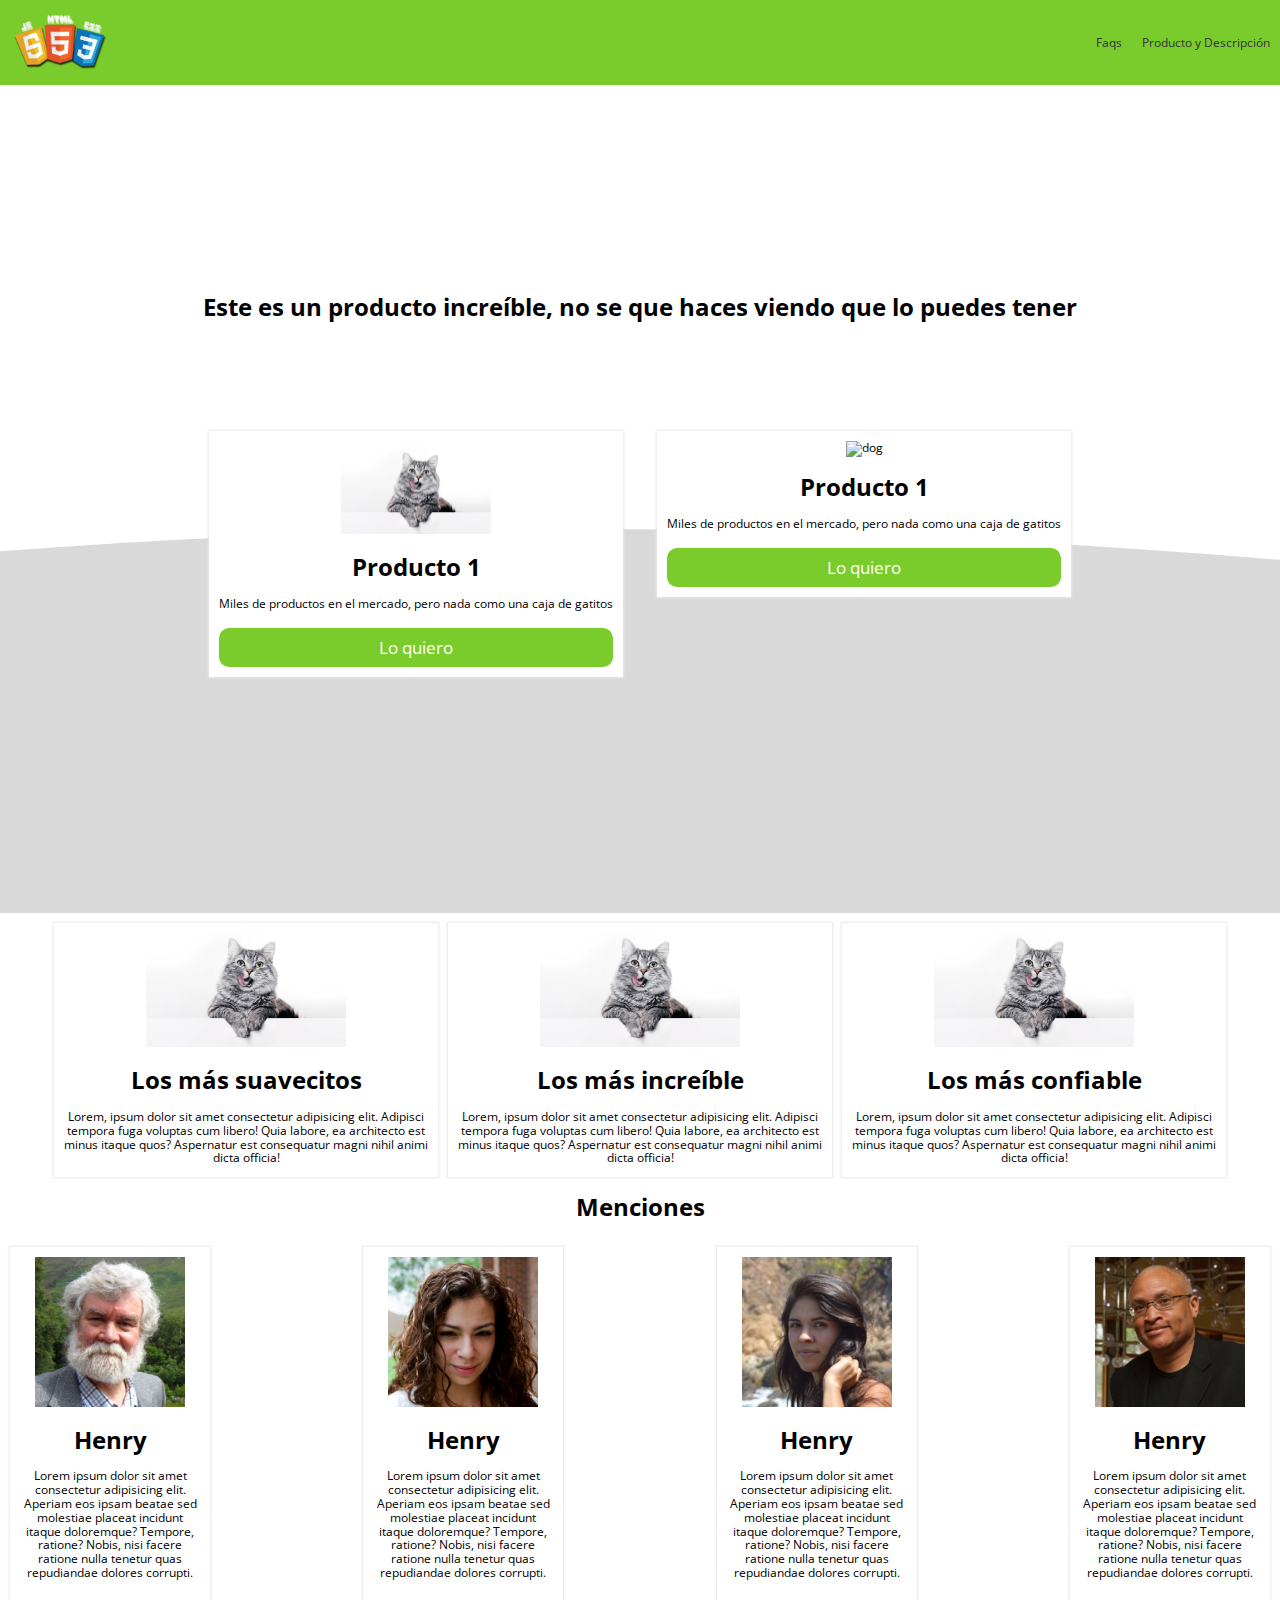
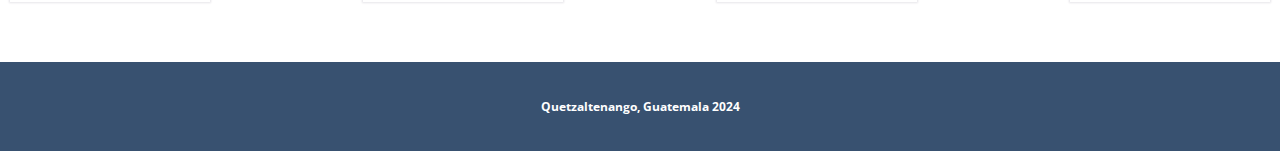
==== proyecto/index.html @ b24f2fe0 "C-html-css:capitulo 3 del curso de html-css" ====
<!DOCTYPE html>
<html lang="es">
  <head>
    <meta charset="UTF-8" />
    <meta name="viewport" content="width=device-width, initial-scale=1.0" />
    <link rel="stylesheet" href="css/normalize.css" />
    <link rel="stylesheet" href="css/estilos.css" />
    <link rel="stylesheet" href="css/mobile.css" />
    <link rel="stylesheet" href="css/animation.css">
    <title>Brand</title>
  </head>
  <body>
    <!-- start navbar -->
    <nav class="fadeInDown">
      <div class="brand_image">
        <img src="images/logo/logo.png" alt="logo" width="100" />
      </div>
      <div class="nav_options">
        <ul>
          <li>
            <a href="#">Faqs</a>
          </li>
          <li>
            <a href="#">Producto y Descripción</a>
          </li>
        </ul>
      </div>
    </nav>
    <!-- end navbar -->

    <!-- start main -->
    <div class="main_section">
      <h1 class="fadeIn">
        Este es un producto increíble, no se que haces viendo que lo puedes
        tener
      </h1>
    </div>
    <!-- end main -->

    <!-- start products -->
    <div class="products">
      <div class="product fadeInUp">
        <div class="content">
          <div class="img_content">
            <img src="images/cat.webp" alt="cat" width="150" />
          </div>
          <h1>Producto 1</h1>
          <p>
            Miles de productos en el mercado, pero nada como una caja de gatitos
          </p>
          <button href="#" class="main_button"> Lo quiero </button>
        </div>
      </div>
      <div class="product fadeInUp">
        <div class="content">
          <div class="img_content">
            <img src="images/dog.jpg" alt="dog" width="150" />
          </div>
          <h1>Producto 1</h1>
          <p>
            Miles de productos en el mercado, pero nada como una caja de gatitos
          </p>
          <button href="#" class="main_button"> Lo quiero </button>
        </div>
      </div>
    </div>
    <!-- end products -->

    <!-- start benefits -->
    <div class="benefits">

        <div class="benefit">
            <div class="benefit_content">
                <img src="images/cat.webp" alt="benefit" width="200" >
                <h1>Los más suavecitos</h1>
                <p>
                    Lorem, ipsum dolor sit amet consectetur adipisicing elit. Adipisci tempora fuga voluptas cum libero! Quia labore, ea architecto est minus itaque quos? Aspernatur est consequatur magni nihil animi dicta officia!
                </p>
            </div>

        </div>
        <div class="benefit">
            <div class="benefit_content">
                <img src="images/cat.webp" alt="benefit" width="200" >
                <h1>Los más increíble</h1>
                <p>
                    Lorem, ipsum dolor sit amet consectetur adipisicing elit. Adipisci tempora fuga voluptas cum libero! Quia labore, ea architecto est minus itaque quos? Aspernatur est consequatur magni nihil animi dicta officia!
                </p>
            </div>
        </div>
        <div class="benefit">
            <div class="benefit_content">
                <img src="images/cat.webp" alt="benefit" width="200" >
                <h1>Los más confiable</h1>
                <p>
                    Lorem, ipsum dolor sit amet consectetur adipisicing elit. Adipisci tempora fuga voluptas cum libero! Quia labore, ea architecto est minus itaque quos? Aspernatur est consequatur magni nihil animi dicta officia!
                </p>
            </div>
        </div>
    </div>
    <!-- end benefits -->

    <!-- start mentions -->
    <h1>Menciones</h1>

    <div class="profile_cards">
      <div class="profile">
        <img src="images/profiles//image-1.png" alt="profile-1" width="150"/>
        <h1>Henry</h1>
        <p>Lorem ipsum dolor sit amet consectetur adipisicing elit. 
          Aperiam eos ipsam beatae sed molestiae placeat incidunt itaque 
          doloremque? Tempore, ratione? Nobis, nisi facere ratione nulla tenetur quas repudiandae 
          dolores corrupti.
        </p>
      </div>

      <div class="profile">
        <img src="images/profiles//image-2.png" alt="profile-2" width="150"/>
        <h1>Henry</h1>
        <p>Lorem ipsum dolor sit amet consectetur adipisicing elit. 
          Aperiam eos ipsam beatae sed molestiae placeat incidunt itaque 
          doloremque? Tempore, ratione? Nobis, nisi facere ratione nulla tenetur quas repudiandae 
          dolores corrupti.
        </p>
      </div>
      <div class="profile">
        <img src="images/profiles//image-3.png" alt="profile-3" width="150"/>
        <h1>Henry</h1>
        <p>Lorem ipsum dolor sit amet consectetur adipisicing elit. 
          Aperiam eos ipsam beatae sed molestiae placeat incidunt itaque 
          doloremque? Tempore, ratione? Nobis, nisi facere ratione nulla tenetur quas repudiandae 
          dolores corrupti.
        </p>
      </div>
      <div class="profile">
        <img src="images/profiles//image-4.png" alt="profile-4" width="150"/>
        <h1>Henry</h1>
        <p>Lorem ipsum dolor sit amet consectetur adipisicing elit. 
          Aperiam eos ipsam beatae sed molestiae placeat incidunt itaque 
          doloremque? Tempore, ratione? Nobis, nisi facere ratione nulla tenetur quas repudiandae 
          dolores corrupti.
        </p>
      </div>
    </div>
    <!-- end mentions -->

    <!-- start footer -->
    <footer class="footer">
      <h6>Quetzaltenango, Guatemala 2024</h6>
    </footer>
    <!-- end footer -->
    <script src="scripts/script.js"></script>
  </body>
</html>
---- proyecto/css/estilos.css ----
@import url('https://fonts.googleapis.com/css2?family=Open+Sans:ital,wght@0,300..800;1,300..800&display=swap');
/* variables */

:root {
    --green-color: #7ACC2D;
    --white-color: #fff;
    --black-color: #313337;
    /* tipografía */
    --normal: 12px;
    /* espacing */
    --space: 10px;

    /* box shadow */
    --box: 0 0 2px 1px #e6e5e9;

}

* {
    box-sizing: border-box;
}


html, body {
    font-size: var(--normal);
    font-family: "Open Sans", sans-serif;
}

h1 {
    text-align: center;
}

nav {
    width: 100%;
    display: flex;
    justify-content: space-between;
    align-items: center;
    background-color: var(--green-color);
    padding: 10px;
}

nav ul {
    display: flex;
}

nav li {
    padding-left: 20px;
    list-style: none;
}

nav li a {
    text-decoration: none;
    color: var(--black-color);
}

nav li a:hover{
    color: var(--white-color);
}

.main_section {
    padding: 15%;
    text-align: center;
}

.products {
    display: flex;

    background-image: url('../images//wave.svg'); 
    background-size: cover;
    background-position: center top;
    height: 10px;
    padding: 15%;
}

.product {
    margin: 0 auto;
    padding: var(--space);
    margin-top: -300px;
}

.product .content {
    background-color: var(--white-color);
    padding: var(--space);
    box-shadow: var(--box);
}

.img_content {
    text-align: center;
}

.main_button {
    background-color: var(--green-color);
    width: 100%;
    margin-top: 5px;
    padding: 10px;
    font-size: 17px;
    color: var(--white-color);
    border: none;
    border-radius: 10px;
}

.main_button:hover{
    background-color: #5e9e22;
    cursor: pointer;
}

.benefits {
    width: 100%;
    display: flex;
    justify-content: center;
    padding-top: 10px;
    gap: 10px;
}

.benefit {
    width: 30%;
    text-align: center;
    box-shadow: var(--box);
}

.profile_cards {
    display: flex;
    justify-content: space-between;
    width: 100%;
    padding: var(--space);
    overflow-x: auto;
}

.profile {
    width: 200px;
    box-shadow: var(--box);
    padding: var(--space);
    text-align: center;
}

.footer {
    padding: var(--space);
    background-color: #385170;
    margin-top: 50px;
}

.footer h6 {
    text-align: center;
    color: var(--white-color);
    font-size: var(--normal);
}
---- proyecto/css/mobile.css ----
@media (max-width: 600px) {
    .products {
        flex-direction: column;
        height: auto;
    }

    .product {
        margin-top: auto;
    }

    .main_section {
        padding: 4%;
    }
    
    .benefits {
        flex-direction: column;
    }

    .benefit {
        width: 75%;
        margin: 0 auto;
    }

    .profile_cards {
        flex-direction: column;
        gap: 10px;
        align-items: center;
    }

}
---- proyecto/css/animation.css ----
.fadeIn {
    animation-duration: 4s;
    animation-fill-mode: both;
    animation-name: fadeIn;
}

@keyframes fadeIn {
    from {
        opacity: 0;
    }

    to {
        opacity: 1;
    }
}

.fadeInDown {
    animation-duration: 1s;
    animation-fill-mode: both;
    animation-name: fadeInDown;
}

@keyframes fadeInDown {
    from {
        opacity: 0;
        transform: translate3d(0, -100%, 0);
    }
    to {
        opacity: 1;
        transform: translate3d(0,0,0);
    }

}

.fadeInUp {
    animation-duration: 1s;
    animation-fill-mode: both;
    animation-name: fadeInUp;
}

@keyframes fadeInUp {
    from {
        opacity: 0;
        transform: translate3d(0, 100%, 0);
    }
    to {
        opacity: 1;
        transform: translate3d(0,0,0);
    }

}
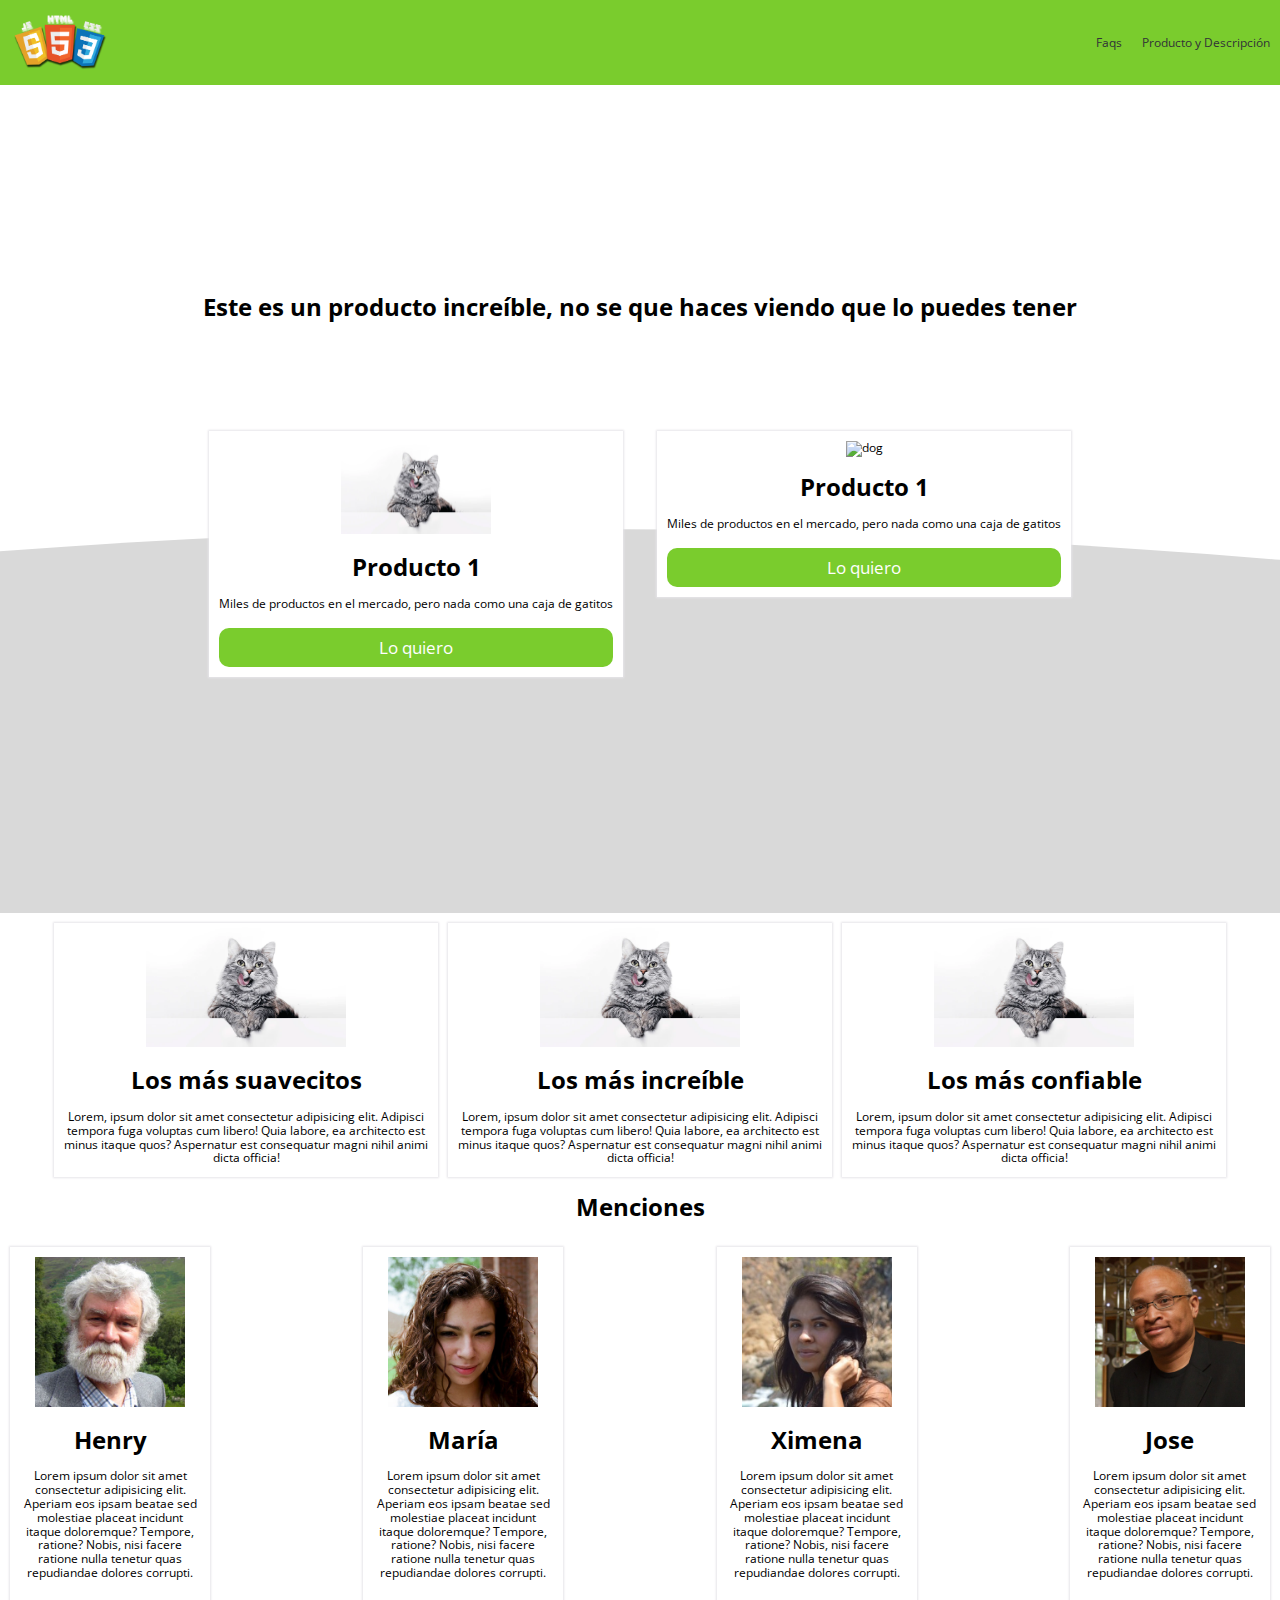
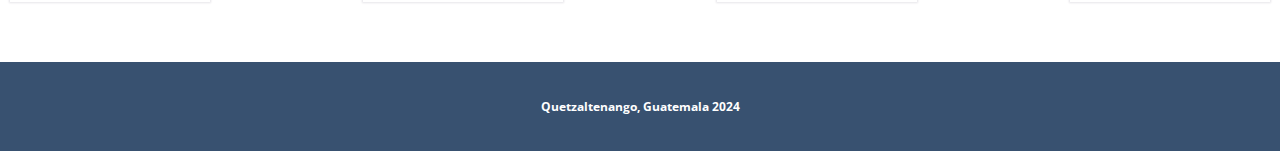
==== commit 2ba7fb6a: "C-html-css:capitulo 4 del curso de html-css" ====
--- a/proyecto/index.html
+++ b/proyecto/index.html
@@ -116,7 +116,7 @@
 
       <div class="profile">
         <img src="images/profiles//image-2.png" alt="profile-2" width="150"/>
-        <h1>Henry</h1>
+        <h1>María</h1>
         <p>Lorem ipsum dolor sit amet consectetur adipisicing elit. 
           Aperiam eos ipsam beatae sed molestiae placeat incidunt itaque 
           doloremque? Tempore, ratione? Nobis, nisi facere ratione nulla tenetur quas repudiandae 
@@ -125,7 +125,7 @@
       </div>
       <div class="profile">
         <img src="images/profiles//image-3.png" alt="profile-3" width="150"/>
-        <h1>Henry</h1>
+        <h1>Ximena</h1>
         <p>Lorem ipsum dolor sit amet consectetur adipisicing elit. 
           Aperiam eos ipsam beatae sed molestiae placeat incidunt itaque 
           doloremque? Tempore, ratione? Nobis, nisi facere ratione nulla tenetur quas repudiandae 
@@ -134,7 +134,7 @@
       </div>
       <div class="profile">
         <img src="images/profiles//image-4.png" alt="profile-4" width="150"/>
-        <h1>Henry</h1>
+        <h1>Jose</h1>
         <p>Lorem ipsum dolor sit amet consectetur adipisicing elit. 
           Aperiam eos ipsam beatae sed molestiae placeat incidunt itaque 
           doloremque? Tempore, ratione? Nobis, nisi facere ratione nulla tenetur quas repudiandae 
--- a/proyecto/css/estilos.css
+++ b/proyecto/css/estilos.css
@@ -27,6 +27,14 @@
 
 h1 {
     text-align: center;
+}
+
+p, label { 
+    font-size: var(--normal);
+}
+
+label {
+    padding-bottom: var(--space);
 }
 
 nav {
@@ -144,6 +152,32 @@
     font-size: var(--normal);
 }
 
+/* venta */
+.modulo_pago {
+    background-color: var(--white-color);
+    box-shadow: var(--box);
+    padding: var(--space);
+}
+
+.data{
+    margin-top: var(--space);
+    width: 100%;
+    padding: 1em;
+    border-radius: 10px;
+    border: 1px solid var(--black-color);
+}
+
+
+.modulo_pago_image {
+    max-width: 200px;
+    text-align: center;
+    width: 100%;
+    margin: 0 auto;
+}
+
+.modulo_pago_image img {
+    width: 100%;
+}
 
 
 
@@ -153,5 +187,3 @@
 
 
 
-
-
